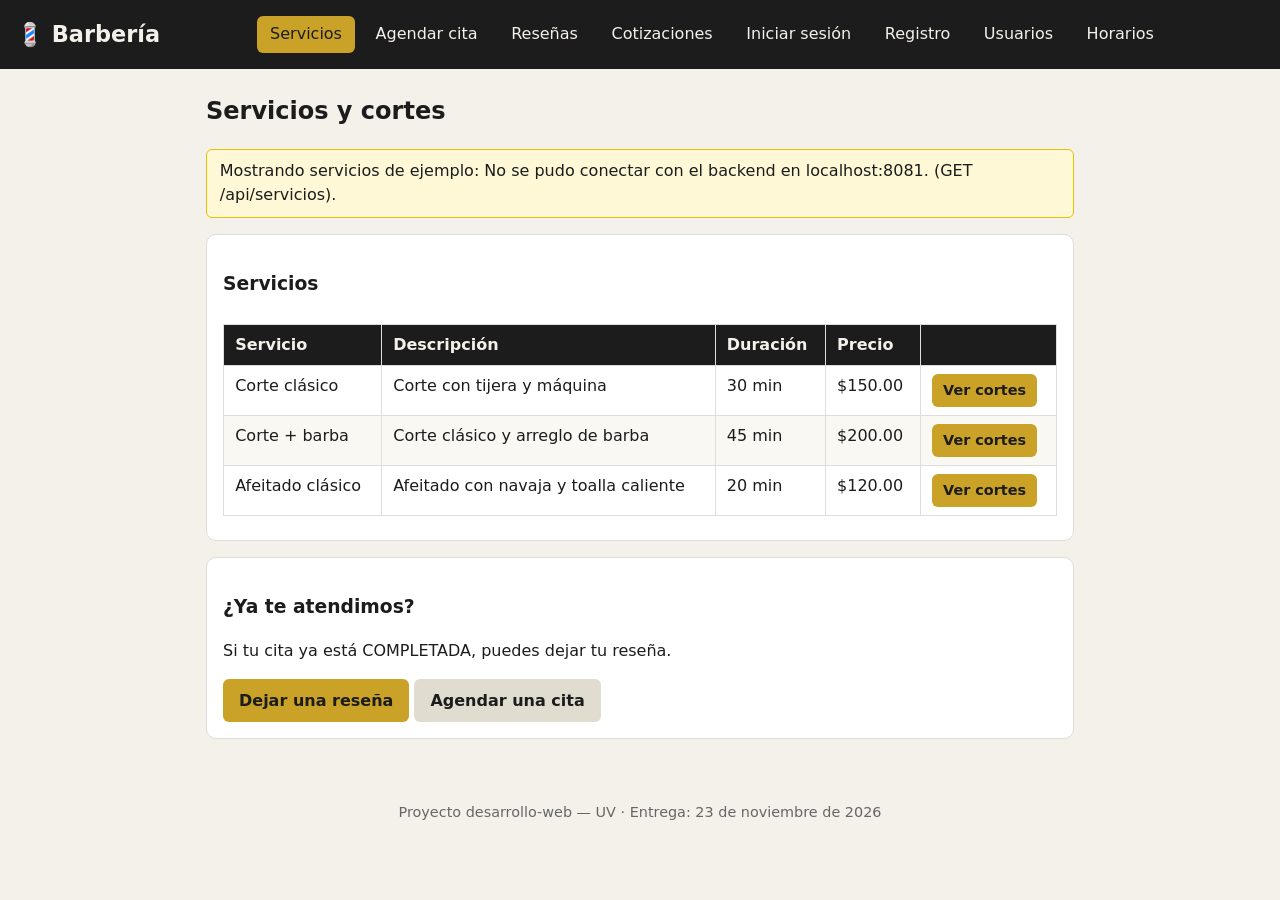
==== frontend/index.html @ 799f3f69 "Index" ====
<!DOCTYPE html>
<html lang="es">
<head>
  <meta charset="UTF-8">
  <meta name="viewport" content="width=device-width, initial-scale=1.0">
  <title>Barbería — Servicios y cortes</title>
  <link rel="stylesheet" href="css/styles.css">
</head>
<body>
  <header class="topbar">
    <h1>💈 Barbería</h1>
    <nav>
      <a href="index.html" class="activo">Servicios</a>
      <a href="agendar.html">Agendar cita</a>
      <a href="resenas.html">Reseñas</a>
      <a href="cotizaciones.html">Cotizaciones</a>
      <a href="login.html">Iniciar sesión</a>
      <a href="registro.html">Registro</a>
      <a href="usuarios.html">Usuarios</a>
      <a href="horarios.html">Horarios</a>
    </nav>
    <span id="sesion-info" class="sesion"></span>
  </header>

  <main>
    <h2>Servicios y cortes</h2>
    <p class="nota" id="aviso-servicios"></p>

    <!-- E4: tabla de servicios (GET /api/servicios). Cada fila tiene su botón
         "Ver cortes", que llena la tabla de cortes de abajo. -->
    <section class="card">
      <h3>Servicios</h3>
      <div class="tabla-scroll">
        <table class="tabla">
          <thead>
            <tr><th>Servicio</th><th>Descripción</th><th>Duración</th><th>Precio</th><th></th></tr>
          </thead>
          <tbody id="cuerpo-servicios" aria-live="polite">
            <tr><td colspan="5">Cargando servicios…</td></tr>
          </tbody>
        </table>
      </div>
    </section>

    <!-- E4: tabla de cortes del servicio elegido (GET /api/servicios/{id}/cortes). -->
    <section class="card" id="seccion-cortes" style="display: none;">
      <h3 id="titulo-cortes">Cortes</h3>
      <div class="tabla-scroll">
        <table class="tabla">
          <thead>
            <tr><th>Corte</th><th>Descripción</th></tr>
          </thead>
          <tbody id="cuerpo-cortes"></tbody>
        </table>
      </div>
      <p id="mensaje-cortes" class="mensaje" aria-live="polite"></p>
    </section>

    <section class="card">
      <h3>¿Ya te atendimos?</h3>
      <p>Si tu cita ya está COMPLETADA, puedes dejar tu reseña.</p>
      <a class="btn" href="resenas.html">Dejar una reseña</a>
      <a class="btn btn-secundario" href="agendar.html">Agendar una cita</a>
    </section>
  </main>

  <footer>
    <p>Proyecto desarrollo-web — UV · Entrega: 23 de noviembre de 2026</p>
  </footer>

  <script src="js/app.js"></script>
  <script>
    mostrarSesion();
    cargarServicios();
  </script>
</body>
</html>
---- frontend/css/styles.css ----
* { box-sizing: border-box; }

body {
  margin: 0;
  font-family: system-ui, -apple-system, "Segoe UI", sans-serif;
  background: #f4f1ea;
  color: #1c1c1c;
  line-height: 1.5;
}

.topbar {
  background: #1c1c1c;
  color: #f4f1ea;
  padding: 1rem;
  display: flex;
  flex-wrap: wrap;
  gap: 1rem;
  align-items: center;
  justify-content: space-between;
}

.topbar h1 { margin: 0; font-size: 1.4rem; }

.topbar nav { display: flex; gap: 0.5rem; flex-wrap: wrap; }

.topbar nav a {
  color: #f4f1ea;
  text-decoration: none;
  padding: 0.4rem 0.8rem;
  border-radius: 6px;
}

.topbar nav a.activo,
.topbar nav a:hover { background: #c9a227; color: #1c1c1c; }

.sesion { font-size: 0.9rem; color: #e8d98a; }

main {
  max-width: 900px;
  margin: 0 auto;
  padding: 1rem;
}

h2 { margin-top: 0.5rem; }

.card {
  background: #fff;
  border: 1px solid #ddd;
  border-radius: 10px;
  padding: 1rem;
  margin: 1rem 0;
}

.grid {
  display: grid;
  grid-template-columns: repeat(auto-fit, minmax(220px, 1fr));
  gap: 1rem;
}

.servicio { background: #fff; border: 1px solid #ddd; border-radius: 10px; padding: 1rem; }
.servicio h3 { margin: 0 0 0.3rem; }
.servicio .precio { font-weight: bold; color: #8a6d00; }

.form label { display: block; margin-bottom: 0.8rem; font-weight: 600; }

.form input,
.form select,
.form textarea {
  display: block;
  width: 100%;
  margin-top: 0.3rem;
  padding: 0.6rem;
  border: 1px solid #bbb;
  border-radius: 6px;
  font: inherit;
}

.form-inline { display: flex; gap: 0.6rem; flex-wrap: wrap; align-items: flex-end; }
.form-inline label { font-weight: 600; }
.form-inline input { padding: 0.6rem; border: 1px solid #bbb; border-radius: 6px; font: inherit; }

.btn {
  display: inline-block;
  background: #c9a227;
  color: #1c1c1c;
  border: none;
  border-radius: 6px;
  padding: 0.6rem 1rem;
  font: inherit;
  font-weight: 700;
  cursor: pointer;
  text-decoration: none;
}

.btn:hover { filter: brightness(0.92); }

.btn-secundario { background: #e0dccf; }

.nota {
  background: #fff8d6;
  border: 1px solid #e5c200;
  border-radius: 6px;
  padding: 0.6rem 0.8rem;
}

/* E4: mensajes de error y confirmación con caja, no solo texto de color. */
.mensaje { font-weight: 600; min-height: 1.2em; padding: 0.2rem 0.4rem; border-radius: 6px; }
.mensaje.error { color: #a10000; background: #fde8e8; }
.mensaje.exito { color: #0a6b2d; background: #e6f4ea; }

/* E4: tablas (servicios, cortes, reseñas). */
.tabla-scroll { overflow-x: auto; }

.tabla {
  width: 100%;
  border-collapse: collapse;
  margin: 0.5rem 0;
}

.tabla th,
.tabla td {
  border: 1px solid #ddd;
  padding: 0.5rem 0.7rem;
  text-align: left;
  vertical-align: top;
}

.tabla thead th { background: #1c1c1c; color: #f4f1ea; }
.tabla tbody tr:nth-child(even) { background: #faf8f2; }

.tabla .estrellas { color: #c9a227; letter-spacing: 0.1rem; }

.lista-resenas { list-style: none; padding: 0; }
.lista-resenas li {
  border-top: 1px solid #eee;
  padding: 0.7rem 0;
}
.lista-resenas .estrellas { color: #c9a227; letter-spacing: 0.1rem; }
.lista-resenas small { color: #666; }

.btn-pequeno { padding: 0.35rem 0.7rem; font-size: 0.9rem; }
.btn-peligro { background: #a10000; color: #fff; }
.acciones { margin-top: 0.5rem; display: flex; gap: 0.5rem; flex-wrap: wrap; }
.resumen { font-weight: 700; color: #8a6d00; }
.resumen .estrellas { color: #c9a227; letter-spacing: 0.1rem; }

footer { text-align: center; color: #666; padding: 1rem; font-size: 0.9rem; }

@media (max-width: 600px) {
  .topbar { flex-direction: column; align-items: flex-start; }
  main { padding: 0.7rem; }
}
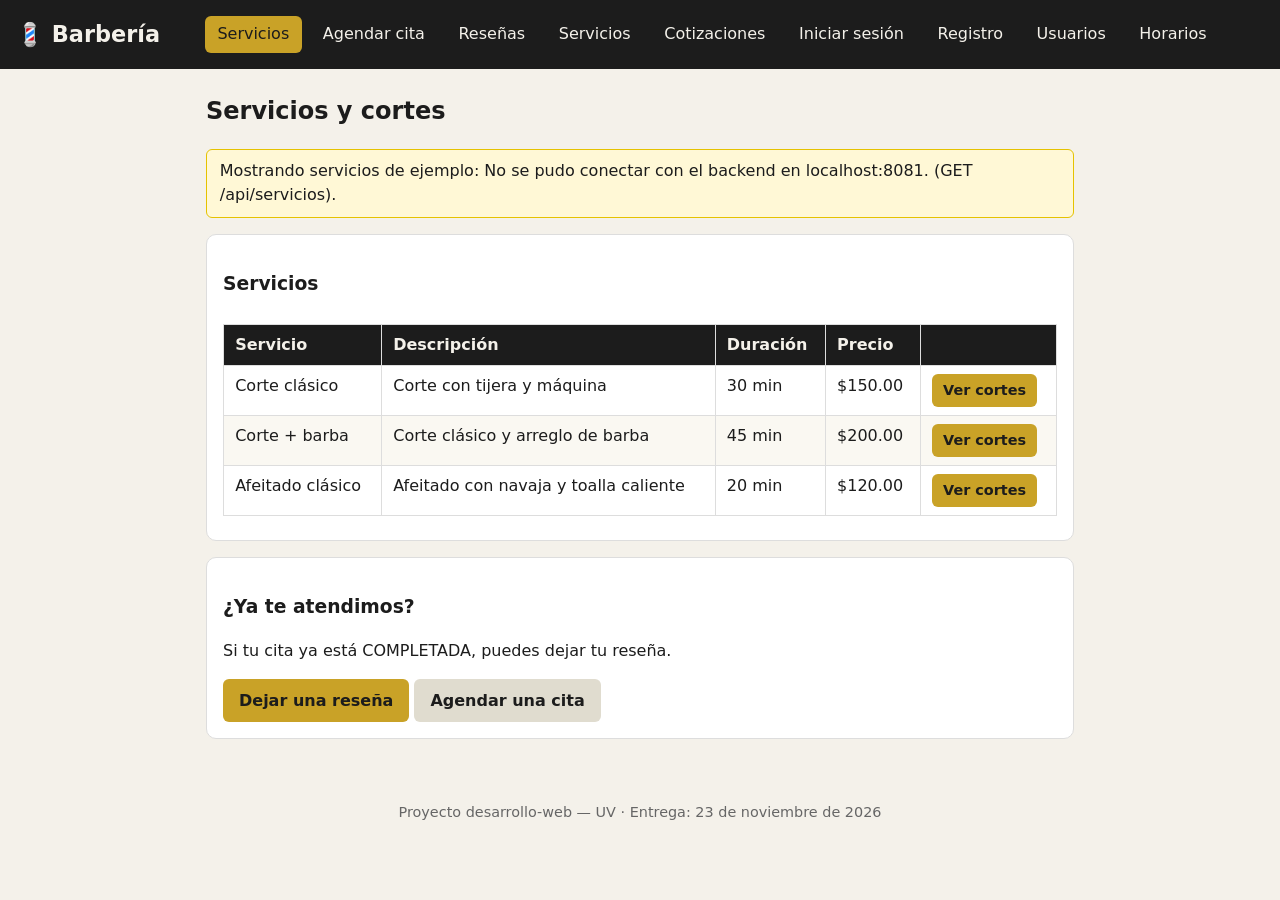
==== commit 8fe1008b: "Index arreglao" ====
--- a/frontend/index.html
+++ b/frontend/index.html
@@ -13,6 +13,7 @@
       <a href="index.html" class="activo">Servicios</a>
       <a href="agendar.html">Agendar cita</a>
       <a href="resenas.html">Reseñas</a>
+      <a href="servicios.html">Servicios</a>
       <a href="cotizaciones.html">Cotizaciones</a>
       <a href="login.html">Iniciar sesión</a>
       <a href="registro.html">Registro</a>
@@ -42,7 +43,6 @@
       </div>
     </section>
 
-    <!-- E4: tabla de cortes del servicio elegido (GET /api/servicios/{id}/cortes). -->
     <section class="card" id="seccion-cortes" style="display: none;">
       <h3 id="titulo-cortes">Cortes</h3>
       <div class="tabla-scroll">
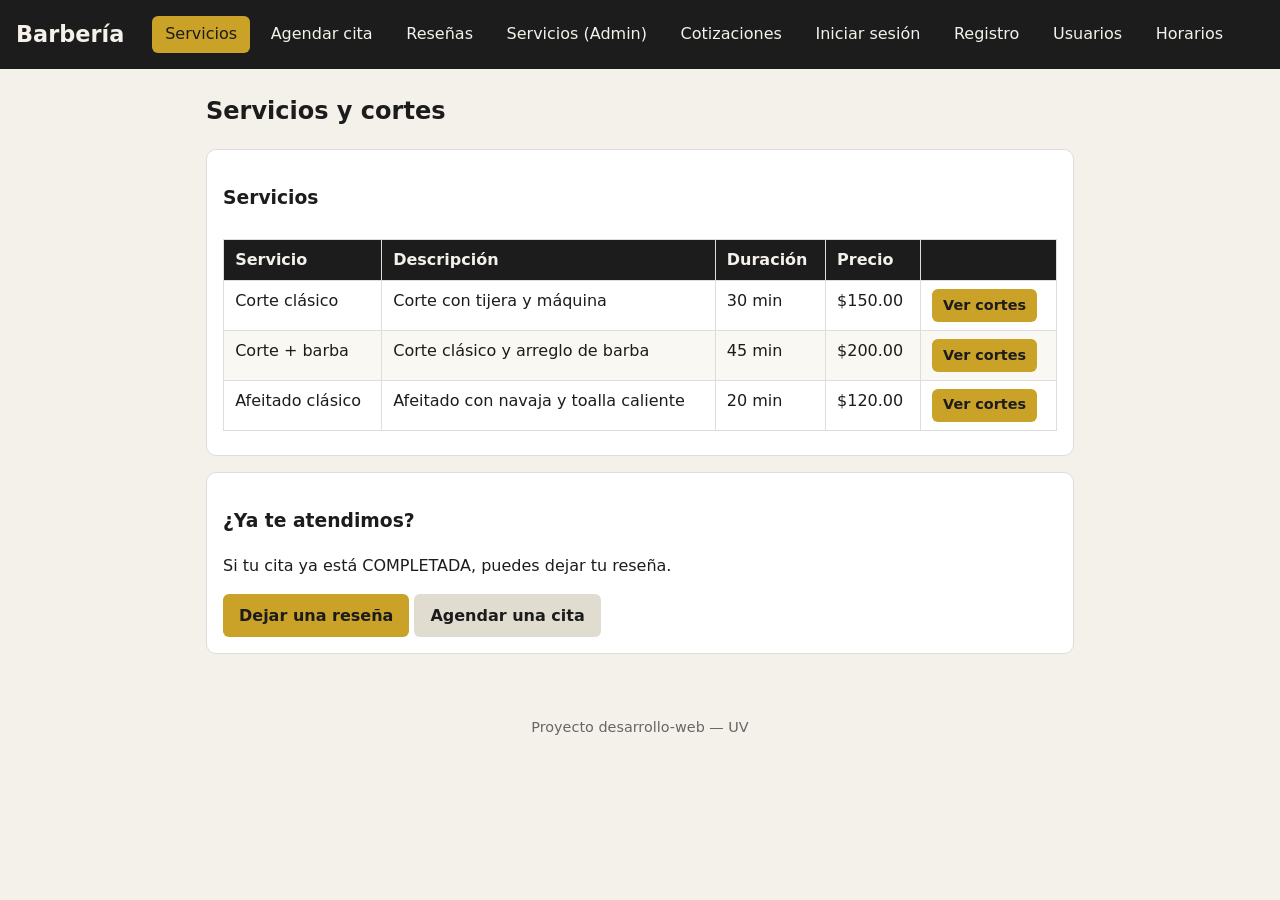
==== commit fbe60117: "primer arreglo del frontend" ====
--- a/frontend/index.html
+++ b/frontend/index.html
@@ -8,12 +8,12 @@
 </head>
 <body>
   <header class="topbar">
-    <h1>💈 Barbería</h1>
+    <h1>Barbería</h1>
     <nav>
       <a href="index.html" class="activo">Servicios</a>
       <a href="agendar.html">Agendar cita</a>
       <a href="resenas.html">Reseñas</a>
-      <a href="servicios.html">Servicios</a>
+      <a href="servicios.html">Servicios (Admin)</a>
       <a href="cotizaciones.html">Cotizaciones</a>
       <a href="login.html">Iniciar sesión</a>
       <a href="registro.html">Registro</a>
@@ -25,7 +25,6 @@
 
   <main>
     <h2>Servicios y cortes</h2>
-    <p class="nota" id="aviso-servicios"></p>
 
     <!-- E4: tabla de servicios (GET /api/servicios). Cada fila tiene su botón
          "Ver cortes", que llena la tabla de cortes de abajo. -->
@@ -45,10 +44,11 @@
 
     <section class="card" id="seccion-cortes" style="display: none;">
       <h3 id="titulo-cortes">Cortes</h3>
+      <button type="button" class="btn btn-secundario btn-pequeno" id="btn-ocultar-cortes">Ocultar cortes</button>
       <div class="tabla-scroll">
         <table class="tabla">
           <thead>
-            <tr><th>Corte</th><th>Descripción</th></tr>
+            <tr><th>Corte</th><th>Descripción</th><th>Imagen</th></tr>
           </thead>
           <tbody id="cuerpo-cortes"></tbody>
         </table>
@@ -65,13 +65,16 @@
   </main>
 
   <footer>
-    <p>Proyecto desarrollo-web — UV · Entrega: 23 de noviembre de 2026</p>
+    <p>Proyecto desarrollo-web — UV</p>
   </footer>
 
   <script src="js/app.js"></script>
   <script>
     mostrarSesion();
     cargarServicios();
+    document.getElementById('btn-ocultar-cortes').addEventListener('click', function () {
+      document.getElementById('seccion-cortes').style.display = 'none';
+    });
   </script>
 </body>
 </html>
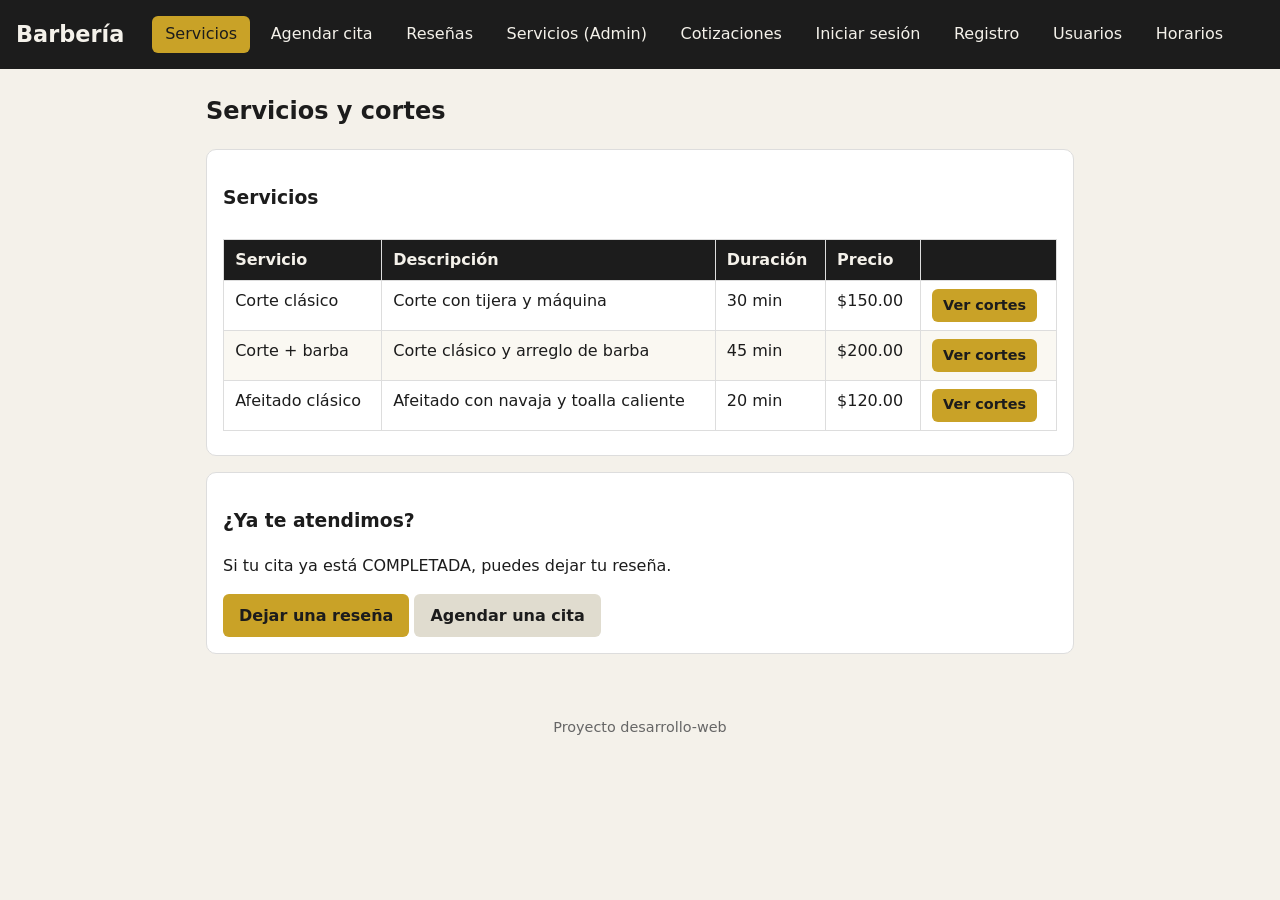
==== commit 3ca64875: "Arreglo de tablas disparejas y que muestren las imagenes. quitar codigo muerto en el citas.js" ====
--- a/frontend/index.html
+++ b/frontend/index.html
@@ -65,7 +65,7 @@
   </main>
 
   <footer>
-    <p>Proyecto desarrollo-web — UV</p>
+    <p>Proyecto desarrollo-web</p>
   </footer>
 
   <script src="js/app.js"></script>
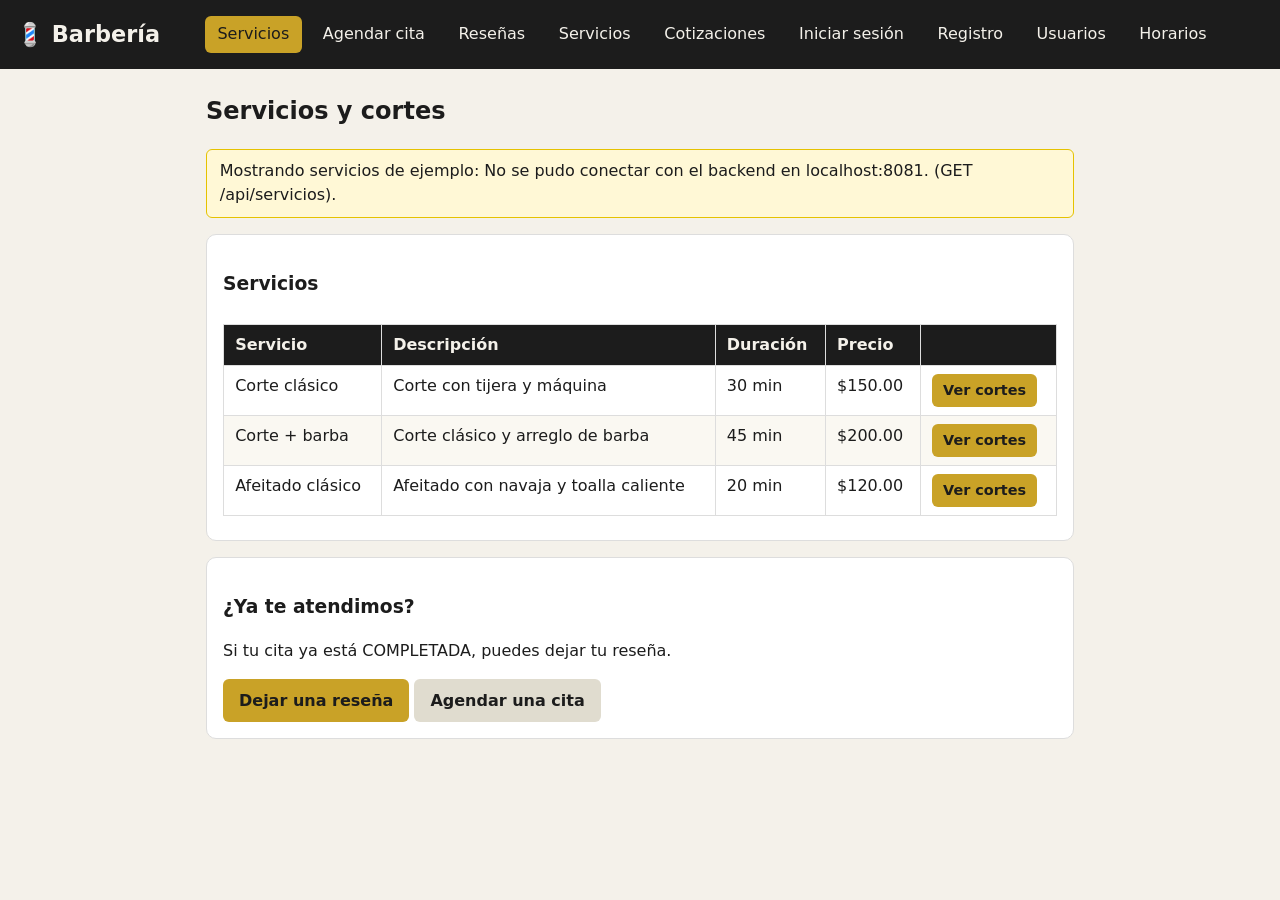
==== commit e28ad47b: "ekpwwñ" ====
--- a/frontend/index.html
+++ b/frontend/index.html
@@ -8,12 +8,12 @@
 </head>
 <body>
   <header class="topbar">
-    <h1>Barbería</h1>
+    <h1>💈 Barbería</h1>
     <nav>
       <a href="index.html" class="activo">Servicios</a>
       <a href="agendar.html">Agendar cita</a>
       <a href="resenas.html">Reseñas</a>
-      <a href="servicios.html">Servicios (Admin)</a>
+      <a href="servicios.html">Servicios</a>
       <a href="cotizaciones.html">Cotizaciones</a>
       <a href="login.html">Iniciar sesión</a>
       <a href="registro.html">Registro</a>
@@ -25,6 +25,7 @@
 
   <main>
     <h2>Servicios y cortes</h2>
+    <p class="nota" id="aviso-servicios"></p>
 
     <!-- E4: tabla de servicios (GET /api/servicios). Cada fila tiene su botón
          "Ver cortes", que llena la tabla de cortes de abajo. -->
@@ -44,11 +45,10 @@
 
     <section class="card" id="seccion-cortes" style="display: none;">
       <h3 id="titulo-cortes">Cortes</h3>
-      <button type="button" class="btn btn-secundario btn-pequeno" id="btn-ocultar-cortes">Ocultar cortes</button>
       <div class="tabla-scroll">
         <table class="tabla">
           <thead>
-            <tr><th>Corte</th><th>Descripción</th><th>Imagen</th></tr>
+            <tr><th>Corte</th><th>Descripción</th></tr>
           </thead>
           <tbody id="cuerpo-cortes"></tbody>
         </table>
@@ -64,17 +64,10 @@
     </section>
   </main>
 
-  <footer>
-    <p>Proyecto desarrollo-web</p>
-  </footer>
-
   <script src="js/app.js"></script>
   <script>
     mostrarSesion();
     cargarServicios();
-    document.getElementById('btn-ocultar-cortes').addEventListener('click', function () {
-      document.getElementById('seccion-cortes').style.display = 'none';
-    });
   </script>
 </body>
 </html>
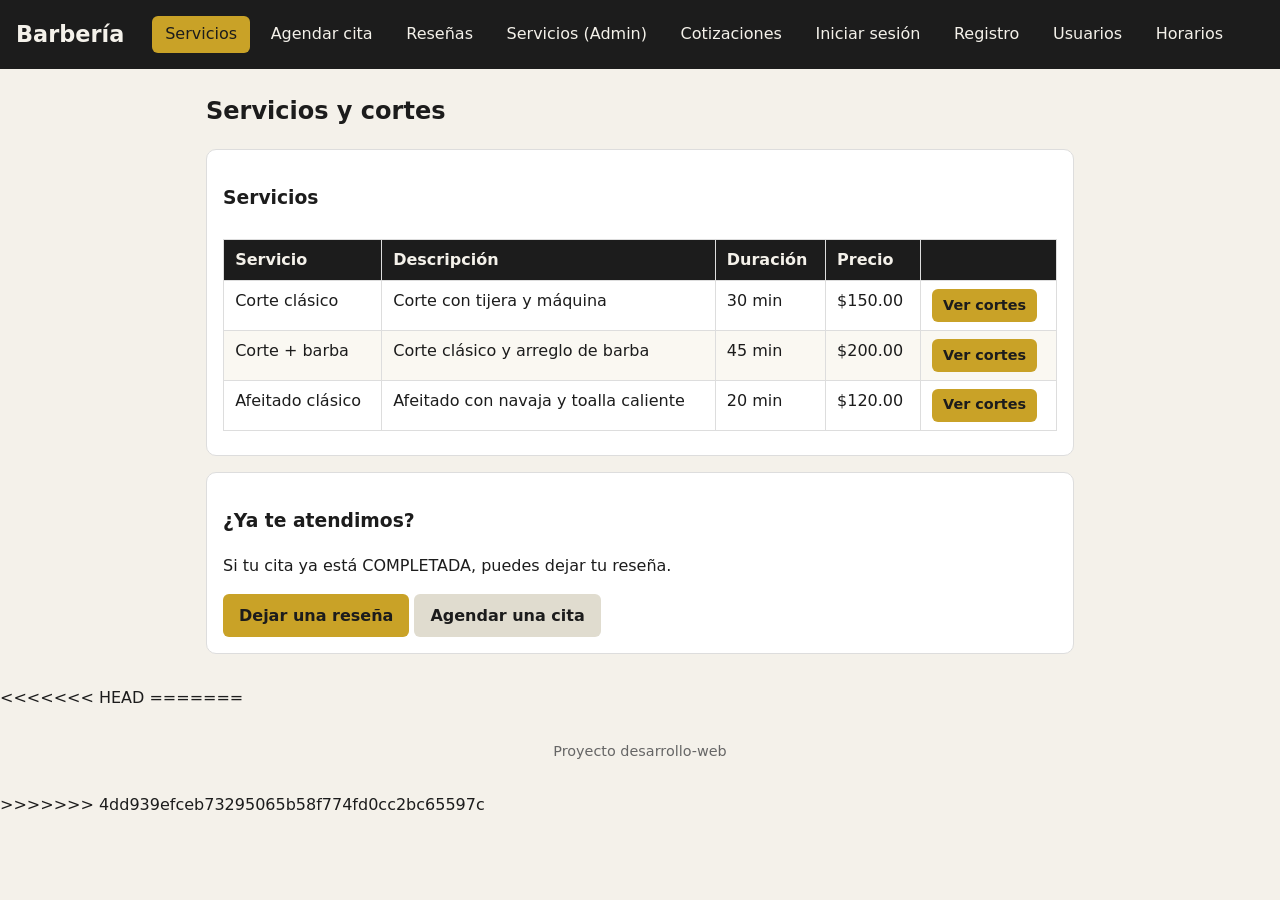
==== commit 2fbee78a: "xews" ====
--- a/frontend/index.html
+++ b/frontend/index.html
@@ -8,12 +8,12 @@
 </head>
 <body>
   <header class="topbar">
-    <h1>💈 Barbería</h1>
+    <h1>Barbería</h1>
     <nav>
       <a href="index.html" class="activo">Servicios</a>
       <a href="agendar.html">Agendar cita</a>
       <a href="resenas.html">Reseñas</a>
-      <a href="servicios.html">Servicios</a>
+      <a href="servicios.html">Servicios (Admin)</a>
       <a href="cotizaciones.html">Cotizaciones</a>
       <a href="login.html">Iniciar sesión</a>
       <a href="registro.html">Registro</a>
@@ -25,7 +25,6 @@
 
   <main>
     <h2>Servicios y cortes</h2>
-    <p class="nota" id="aviso-servicios"></p>
 
     <!-- E4: tabla de servicios (GET /api/servicios). Cada fila tiene su botón
          "Ver cortes", que llena la tabla de cortes de abajo. -->
@@ -45,10 +44,11 @@
 
     <section class="card" id="seccion-cortes" style="display: none;">
       <h3 id="titulo-cortes">Cortes</h3>
+      <button type="button" class="btn btn-secundario btn-pequeno" id="btn-ocultar-cortes">Ocultar cortes</button>
       <div class="tabla-scroll">
         <table class="tabla">
           <thead>
-            <tr><th>Corte</th><th>Descripción</th></tr>
+            <tr><th>Corte</th><th>Descripción</th><th>Imagen</th></tr>
           </thead>
           <tbody id="cuerpo-cortes"></tbody>
         </table>
@@ -64,10 +64,20 @@
     </section>
   </main>
 
+<<<<<<< HEAD
+=======
+  <footer>
+    <p>Proyecto desarrollo-web</p>
+  </footer>
+
+>>>>>>> 4dd939efceb73295065b58f774fd0cc2bc65597c
   <script src="js/app.js"></script>
   <script>
     mostrarSesion();
     cargarServicios();
+    document.getElementById('btn-ocultar-cortes').addEventListener('click', function () {
+      document.getElementById('seccion-cortes').style.display = 'none';
+    });
   </script>
 </body>
 </html>
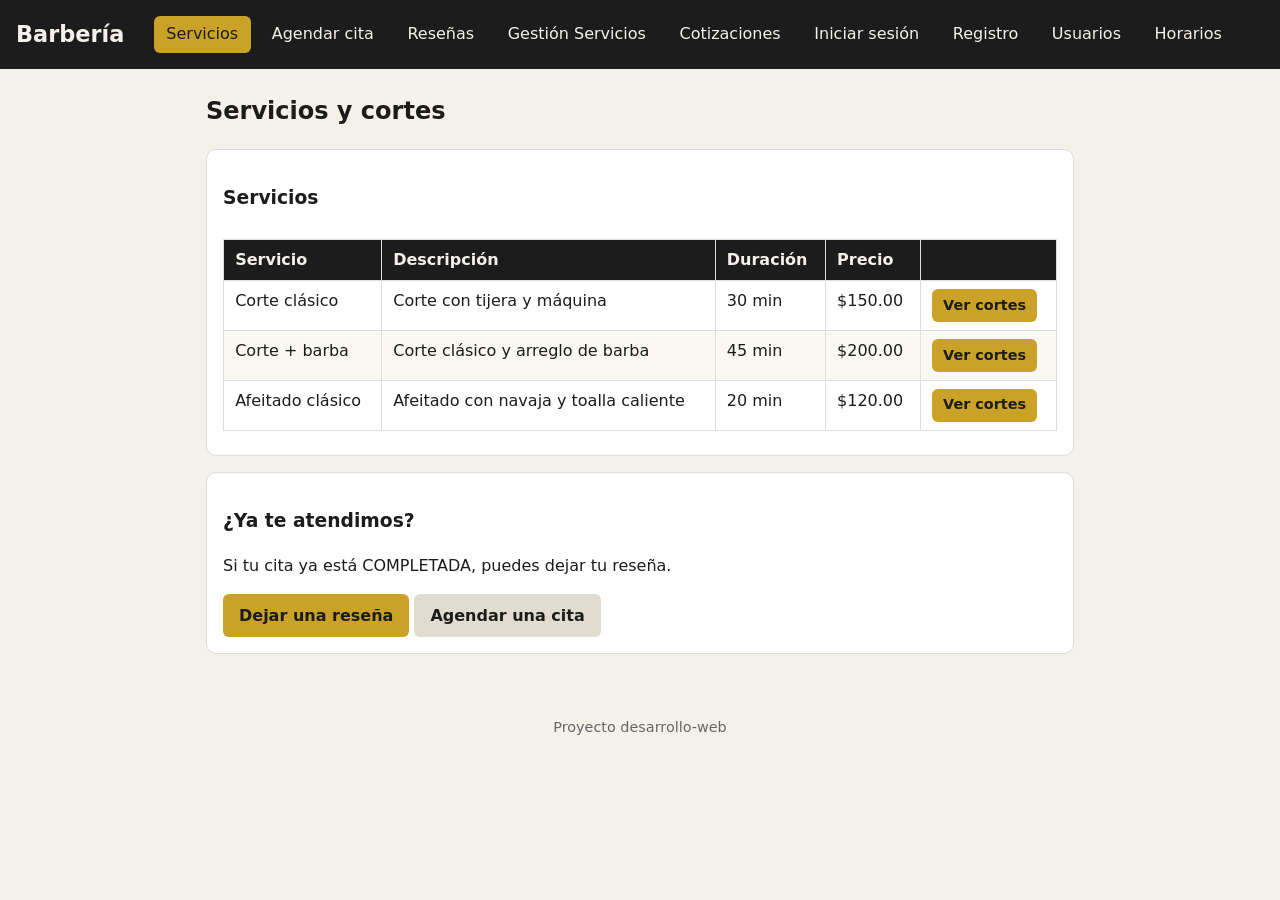
==== commit 5487d037: "Correcion barra navegacion" ====
--- a/frontend/index.html
+++ b/frontend/index.html
@@ -13,7 +13,7 @@
       <a href="index.html" class="activo">Servicios</a>
       <a href="agendar.html">Agendar cita</a>
       <a href="resenas.html">Reseñas</a>
-      <a href="servicios.html">Servicios (Admin)</a>
+      <a href="servicios.html">Gestión Servicios</a>
       <a href="cotizaciones.html">Cotizaciones</a>
       <a href="login.html">Iniciar sesión</a>
       <a href="registro.html">Registro</a>
@@ -64,13 +64,10 @@
     </section>
   </main>
 
-<<<<<<< HEAD
-=======
   <footer>
     <p>Proyecto desarrollo-web</p>
   </footer>
 
->>>>>>> 4dd939efceb73295065b58f774fd0cc2bc65597c
   <script src="js/app.js"></script>
   <script>
     mostrarSesion();
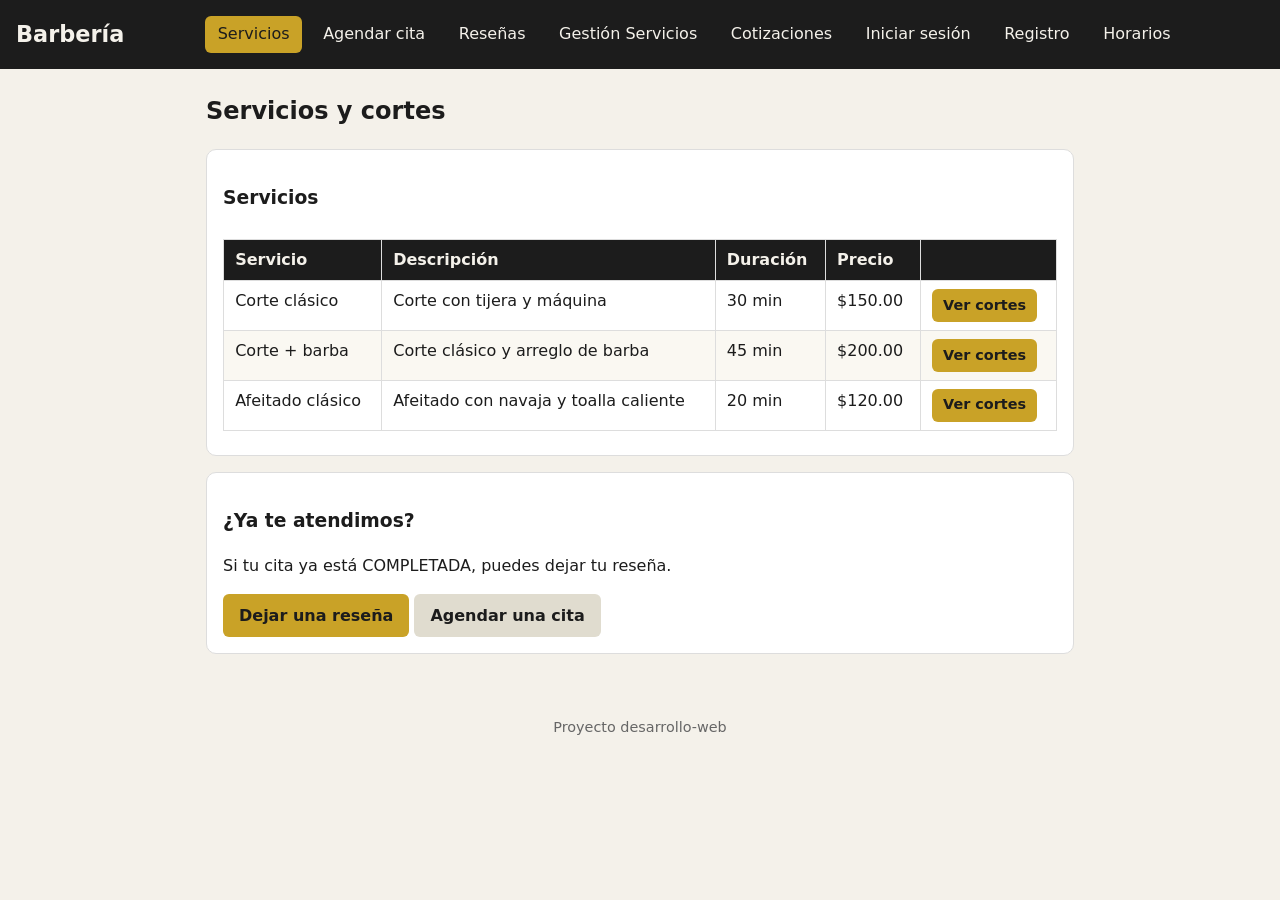
==== commit b6ee8b38: "nav y paginas por rol, registro segun sesion y boton cerrar sesion" ====
--- a/frontend/index.html
+++ b/frontend/index.html
@@ -15,12 +15,13 @@
       <a href="resenas.html">Reseñas</a>
       <a href="servicios.html">Gestión Servicios</a>
       <a href="cotizaciones.html">Cotizaciones</a>
-      <a href="login.html">Iniciar sesión</a>
-      <a href="registro.html">Registro</a>
-      <a href="usuarios.html">Usuarios</a>
-      <a href="horarios.html">Horarios</a>
+      <a href="login.html" id="nav-login">Iniciar sesión</a>
+      <a href="registro.html" id="nav-registro">Registro</a>
+      <a href="usuarios.html" id="nav-usuarios">Usuarios</a>
+      <a href="horarios.html" id="nav-horarios">Horarios</a>
     </nav>
     <span id="sesion-info" class="sesion"></span>
+    <button type="button" class="btn btn-secundario" id="btn-cerrar-sesion" style="display: none;">Cerrar sesión</button>
   </header>
 
   <main>
@@ -69,6 +70,7 @@
   </footer>
 
   <script src="js/app.js"></script>
+  <script src="js/usuarios.js"></script>
   <script>
     mostrarSesion();
     cargarServicios();
